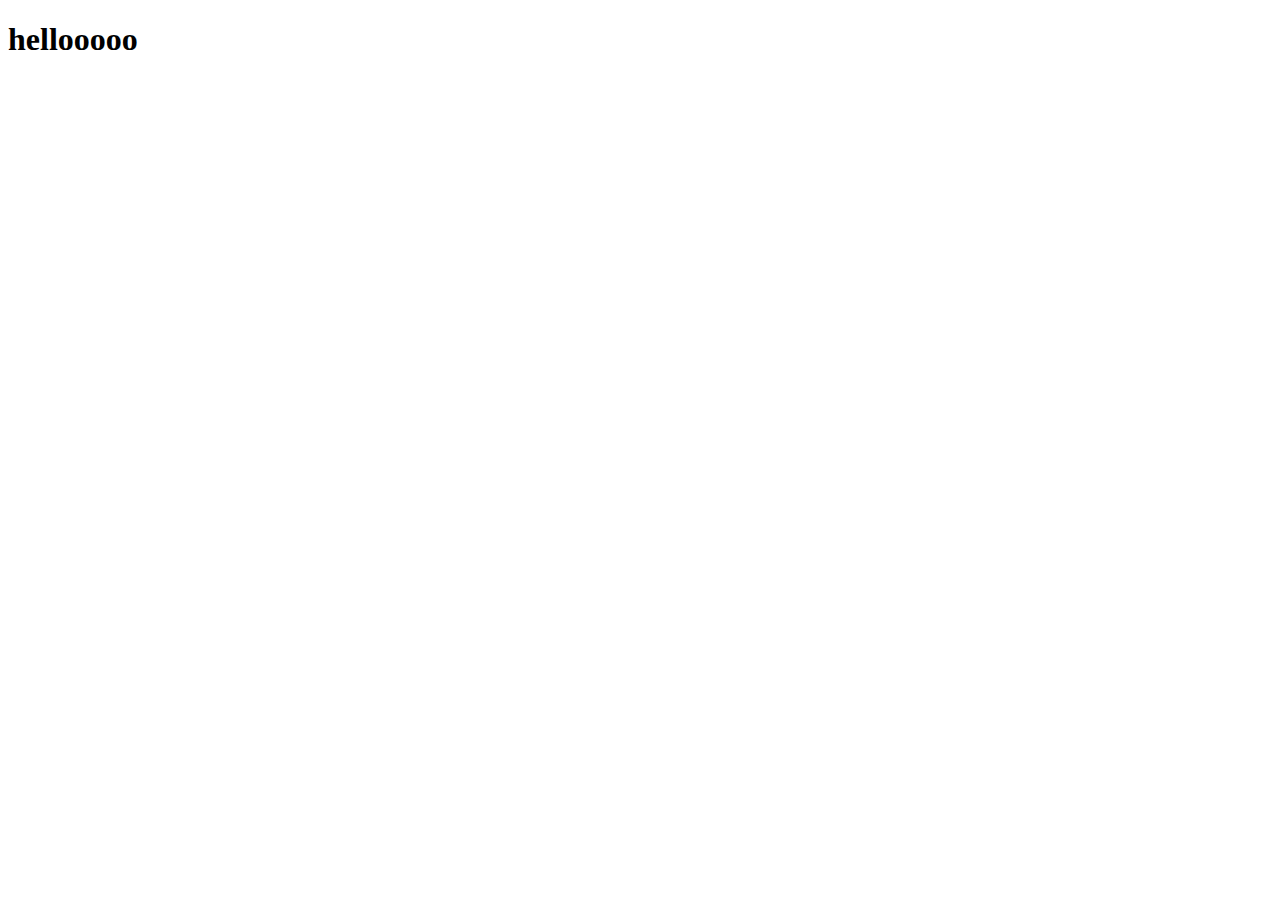
==== about.html @ 030e203c "landing page finished" ====
<!DOCTYPE html>
<html lang="en">
<head>
    <meta charset="UTF-8">
    <meta http-equiv="X-UA-Compatible" content="IE=edge">
    <meta name="viewport" content="width=device-width, initial-scale=1.0">
    <title>Document</title>
</head>
<body>
    <h1>hellooooo</h1>
</body>
</html>
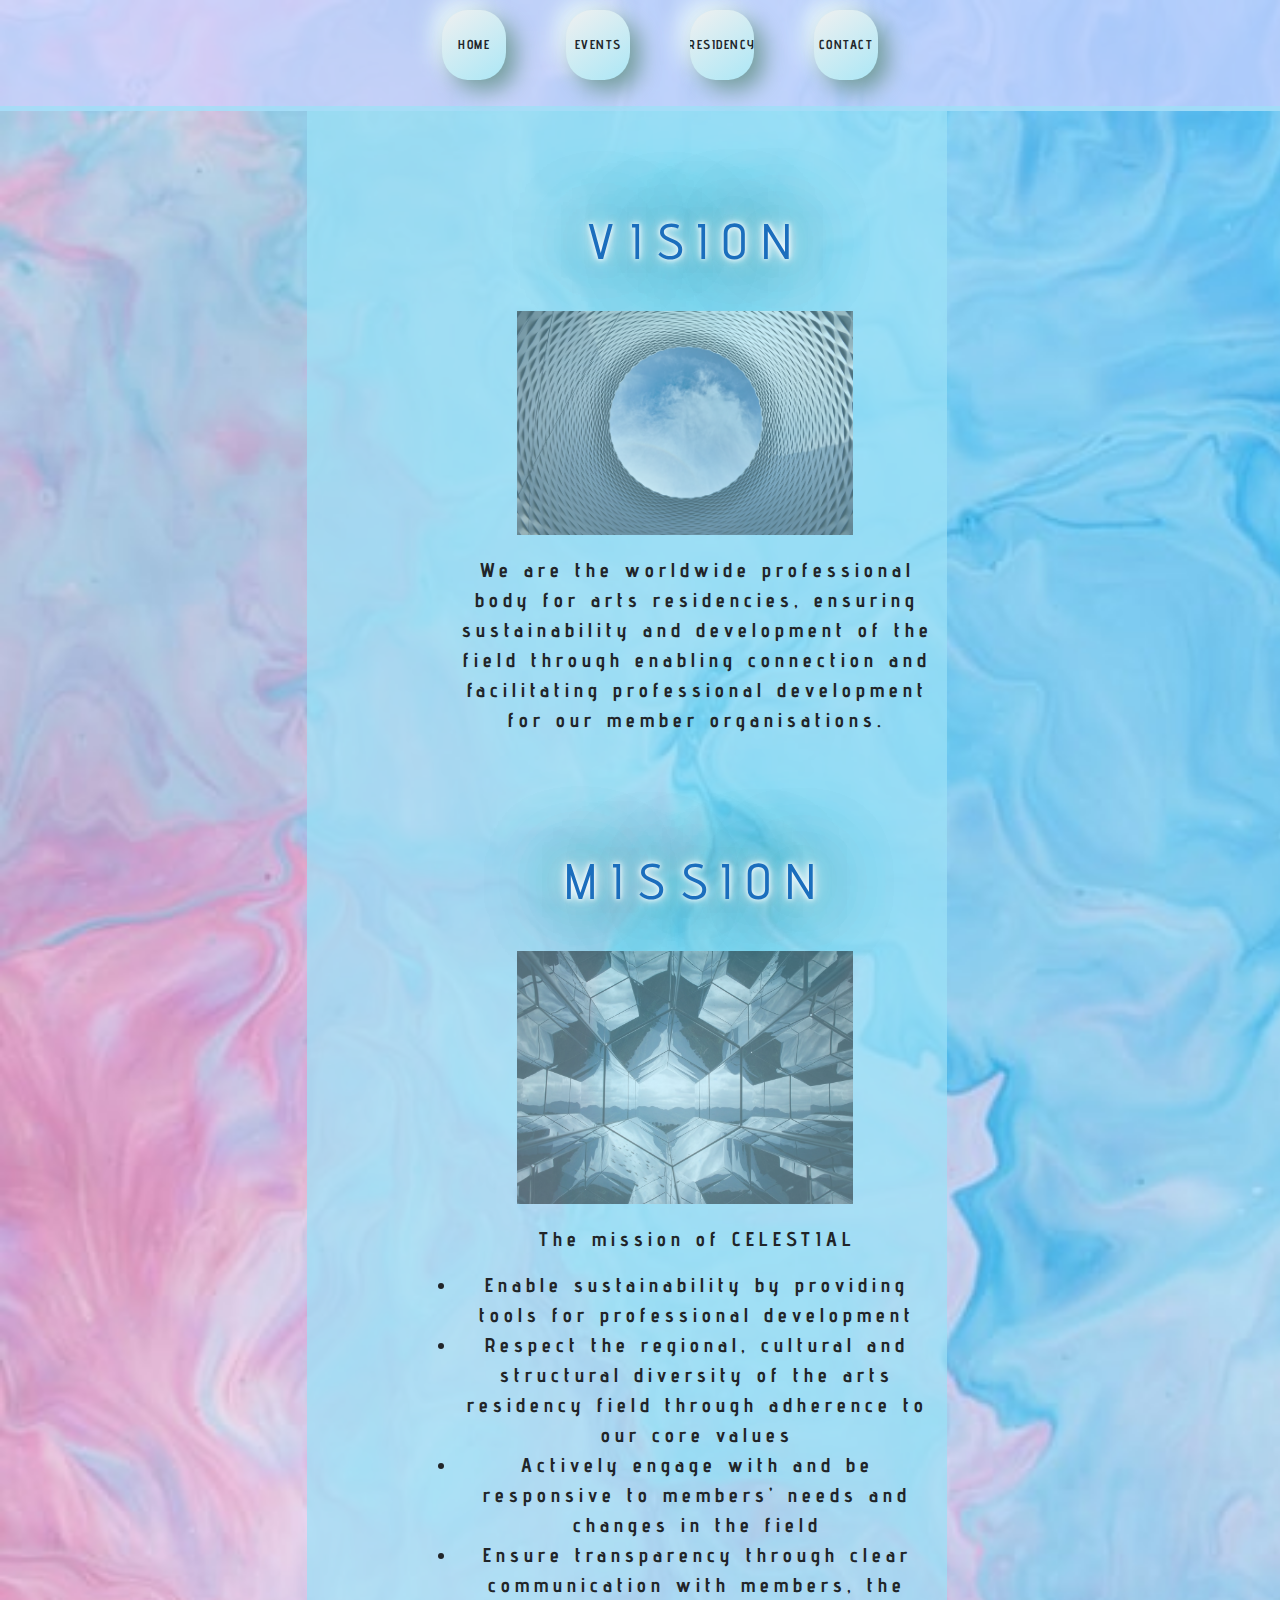
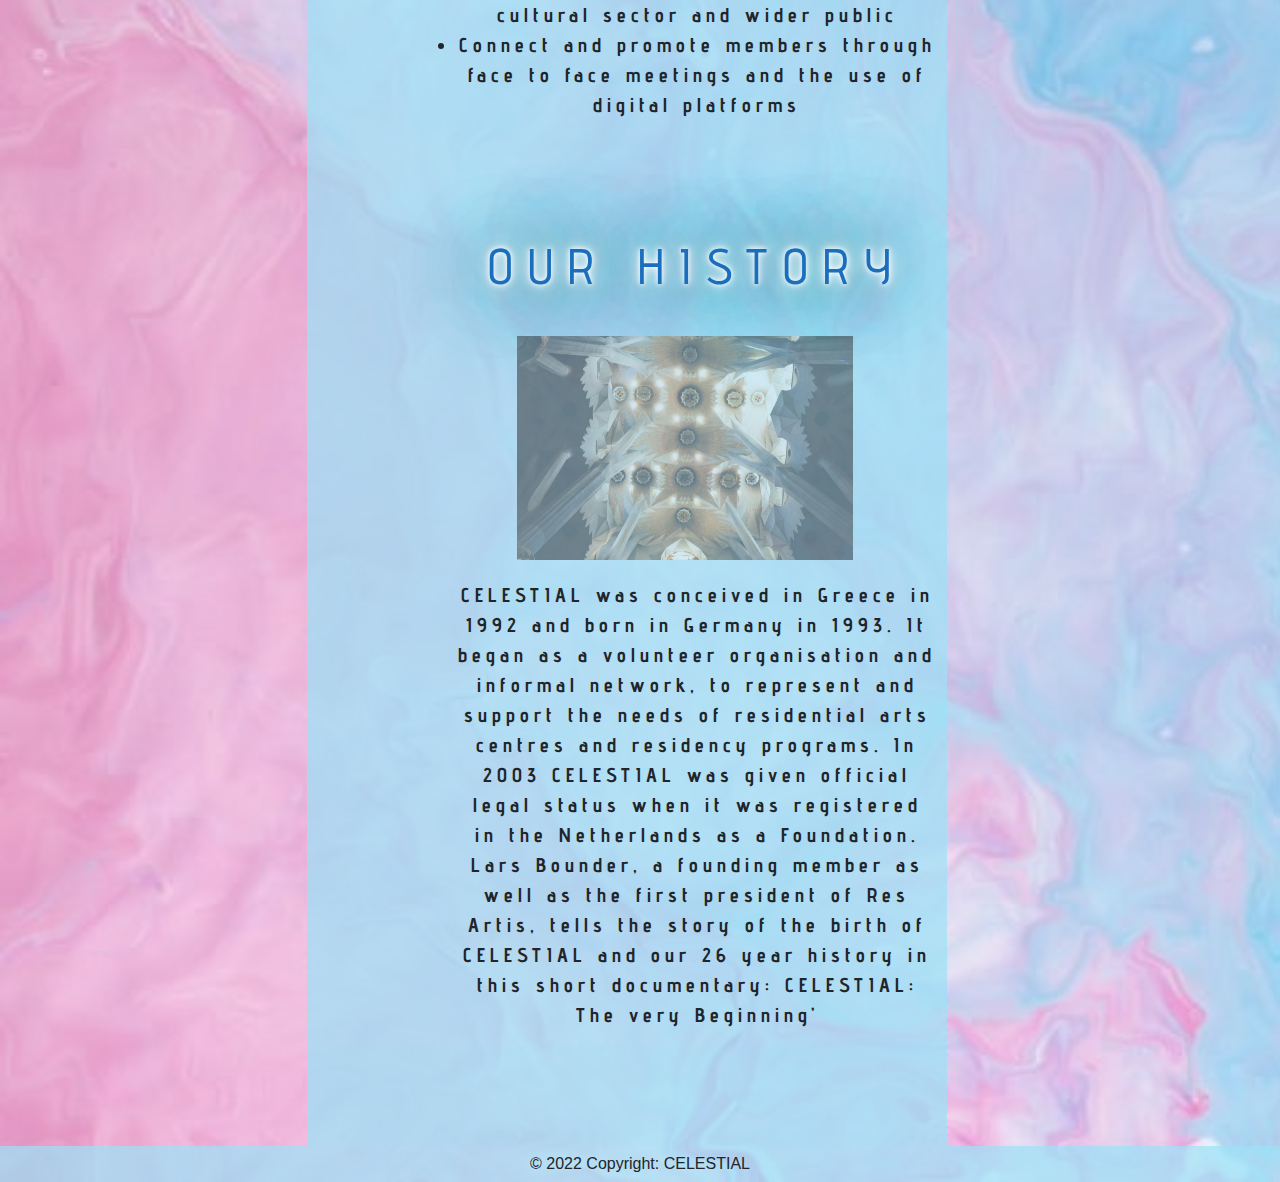
==== commit db41b39a: "New page About complite" ====
--- a/about.html
+++ b/about.html
@@ -4,9 +4,77 @@
     <meta charset="UTF-8">
     <meta http-equiv="X-UA-Compatible" content="IE=edge">
     <meta name="viewport" content="width=device-width, initial-scale=1.0">
-    <title>Document</title>
+    <link rel="stylesheet" href="/css/about.css">
+
+    <link rel="preconnect" href="https://fonts.googleapis.com">
+    <link rel="preconnect" href="https://fonts.gstatic.com" crossorigin>
+    <link href="https://fonts.googleapis.com/css2?family=Advent+Pro:wght@100&display=swap" rel="stylesheet">
+    <link rel="stylesheet" href="https://cdn.jsdelivr.net/npm/bootstrap@4.4.1/dist/css/bootstrap.min.css" integrity="sha384-Vkoo8x4CGsO3+Hhxv8T/Q5PaXtkKtu6ug5TOeNV6gBiFeWPGFN9MuhOf23Q9Ifjh" crossorigin="anonymous">
+    <title>About</title>
 </head>
 <body>
-    <h1>hellooooo</h1>
+       <nav>
+           <ul>
+               <li class="button home"><a href="/index.html">Home</a></li>
+
+               <li class="button events"><a href="/events.html">Events</a></li>
+
+               <li class="button residency2"><a href="/residency.html" class="residency">Residency</a></li>
+
+               <li class="button contact"><a href="/contact.html">Contact</a></li>
+               
+           </ul>
+       </nav>
+    
+       <main>
+
+        <div class="vision">
+            <h1>Vision</h1>
+    
+            <img src="./img/vison.jpeg" alt="vision">
+    
+            <p>
+                We are the worldwide professional body for arts residencies, ensuring sustainability and development of the field through enabling connection and facilitating professional development for our member organisations.
+            </p>
+        </div>
+    
+        <div class="mission">
+    
+            <h1>Mission</h1>
+    
+            <img src="./img/mission.jpeg" alt="mission">
+    
+            <p>The mission of CELESTIAL
+    
+                <li>Enable sustainability by providing tools for professional development
+                </li>
+                <li>Respect the regional, cultural and structural diversity of the arts residency field through adherence to our core values</li>
+                <li>Actively engage with and be responsive to members’ needs and changes in the field
+                </li>
+                <li>Ensure transparency through clear communication with members, the cultural sector and wider public</li>
+                <li>Connect and promote members through face to face meetings and the use of digital platforms
+                </li>
+            </p>
+        </div>
+    
+        <div class="history">
+    
+            <h1>Our History</h1>
+    
+            <img src="./img/history.jpeg" alt="history">
+    
+            <p> 
+                CELESTIAL was conceived in Greece in 1992 and born in Germany in 1993. It  began as a volunteer organisation and informal network, to represent and support the needs of residential arts centres and residency programs. In 2003 CELESTIAL was given official legal status when it was registered in the Netherlands as a Foundation.
+    
+                Lars Bounder, a founding member as well as the first president of Res Artis, tells the story of the birth of CELESTIAL and our 26 year history in this short documentary: CELESTIAL: The very Beginning’</p>
+        </div>
+       </main>
+
+       <!-- FOOTER -->
+<div class="footer">
+     <footer>
+        © 2022 Copyright: CELESTIAL
+     </footer>
+</div>
 </body>
 </html>--- a/css/about.css
+++ b/css/about.css
@@ -0,0 +1,164 @@
+* {
+  margin: 0;
+  padding: 0;
+}
+
+body {
+  background-image: url("/img/photo-1564951434112-64d74cc2a2d7.jpeg");
+  background-repeat: no-repeat;
+  background-size: cover;
+}
+
+body nav {
+  border-bottom: 5px solid rgba(156, 225, 247, 0.712);
+  background-color: rgba(210, 210, 255, 0.7);
+}
+
+body nav ul {
+  display: -webkit-box;
+  display: -ms-flexbox;
+  display: flex;
+  -webkit-box-pack: center;
+      -ms-flex-pack: center;
+          justify-content: center;
+}
+
+body nav ul li {
+  background-color: rgba(216, 233, 240, 0.5);
+  border-radius: 40%;
+  background: linear-gradient(145deg, #f0f0f0, #abe7f6);
+  -webkit-box-shadow: 10px 10px 22px #759e9e, -10px -10px 22px #e9f7fa;
+          box-shadow: 10px 10px 22px #759e9e, -10px -10px 22px #e9f7fa;
+  list-style: none;
+  width: 5%;
+  height: 70px;
+  margin: 10px;
+  font-family: 'Advent Pro', sans-serif;
+  font-weight: bolder;
+  font-size: 13px;
+  letter-spacing: 1.5px;
+  position: relative;
+  text-transform: uppercase;
+  overflow: hidden;
+  margin-left: 50px;
+}
+
+body nav ul li a {
+  all: unset;
+  position: absolute;
+  top: 50%;
+  left: 50%;
+  -webkit-transform: translate(-50%, -50%);
+          transform: translate(-50%, -50%);
+  text-decoration: none;
+}
+
+body nav ul .button {
+  background-color: violet;
+}
+
+body nav ul .button:after {
+  content: "";
+  position: absolute;
+  top: 0;
+  left: 0;
+  width: 200%;
+  height: 100%;
+  opacity: 0;
+  -webkit-transform: translateX(-100%);
+          transform: translateX(-100%);
+  background: rgba(255, 255, 255, 0.13);
+  background: -webkit-gradient(linear, left top, right top, from(rgba(255, 255, 255, 0.13)), color-stop(77%, rgba(221, 250, 188, 0.13)), color-stop(92%, rgba(234, 255, 201, 0.5)), to(rgba(255, 255, 255, 0.3)));
+  background: linear-gradient(to right, rgba(255, 255, 255, 0.13) 0%, rgba(221, 250, 188, 0.13) 77%, rgba(234, 255, 201, 0.5) 92%, rgba(255, 255, 255, 0.3) 100%);
+}
+
+body nav ul .button:hover:after {
+  opacity: 1;
+  top: 0;
+  left: 0;
+  -webkit-transform: translateX(0);
+          transform: translateX(0);
+  -webkit-transition-property: opacity, -webkit-transform;
+  transition-property: opacity, -webkit-transform;
+  transition-property: transform, opacity;
+  transition-property: transform, opacity, -webkit-transform;
+  -webkit-transition-duration: 2s, 0.5s;
+          transition-duration: 2s, 0.5s;
+  -webkit-transition-timing-function: ease-in-out;
+          transition-timing-function: ease-in-out;
+}
+
+body nav ul .button:active:after {
+  opacity: 0;
+}
+
+body nav ul .button:active:after {
+  opacity: 0;
+}
+
+body nav ul .home:hover {
+  background-image: url("/img/photo-1578598459159-f6ae2f208ca9.jpeg");
+}
+
+body nav ul .events:hover {
+  background-image: url("/img/photo-1576792265585-c9a7624630ca.jpeg");
+}
+
+body nav ul .residency2:hover {
+  background-image: url("/img/photo-1570475501127-a9413237866c.jpeg");
+}
+
+body nav ul .contact:hover {
+  background-image: url("/img/photo-1576180510889-d91ca5078e14.jpeg");
+}
+
+body main {
+  background-color: rgba(156, 225, 247, 0.712);
+  width: 50%;
+  height: 250%;
+  margin-left: 24%;
+  border-bottom: 100px solid rgba(156, 225, 247, 0.1);
+}
+
+body main div {
+  width: 75%;
+  text-align: center;
+  margin-left: 150px;
+  padding-top: 100px;
+}
+
+body main div h1 {
+  font-family: 'Advent Pro', sans-serif;
+  color: #1b6ebd;
+  text-transform: uppercase;
+  text-shadow: 0 0 5px #fff, 0 0 10px #fff, 0 0 20px #fff, 0 0 80px #4f7474, 0 0 80px #050707, 0 0 90px #0ff, 0 0 100px #0ff, 0 0 150px #0ff;
+  font-size: 50px;
+  letter-spacing: 15px;
+  margin-bottom: 20px;
+}
+
+body main div p, body main div li {
+  font-family: 'Advent Pro', sans-serif;
+  font-size: 20px;
+  letter-spacing: 5px;
+  font-weight: bold;
+  -webkit-box-pack: center;
+      -ms-flex-pack: center;
+          justify-content: center;
+}
+
+body main div img {
+  width: 70%;
+  height: 20%;
+  opacity: 0.5;
+  padding-top: 20px;
+  padding-bottom: 20px;
+  margin-right: 5%;
+}
+
+body .footer {
+  background-color: rgba(156, 225, 247, 0.712);
+  text-align: center;
+  padding: 0.5%;
+}
+/*# sourceMappingURL=about.css.map */